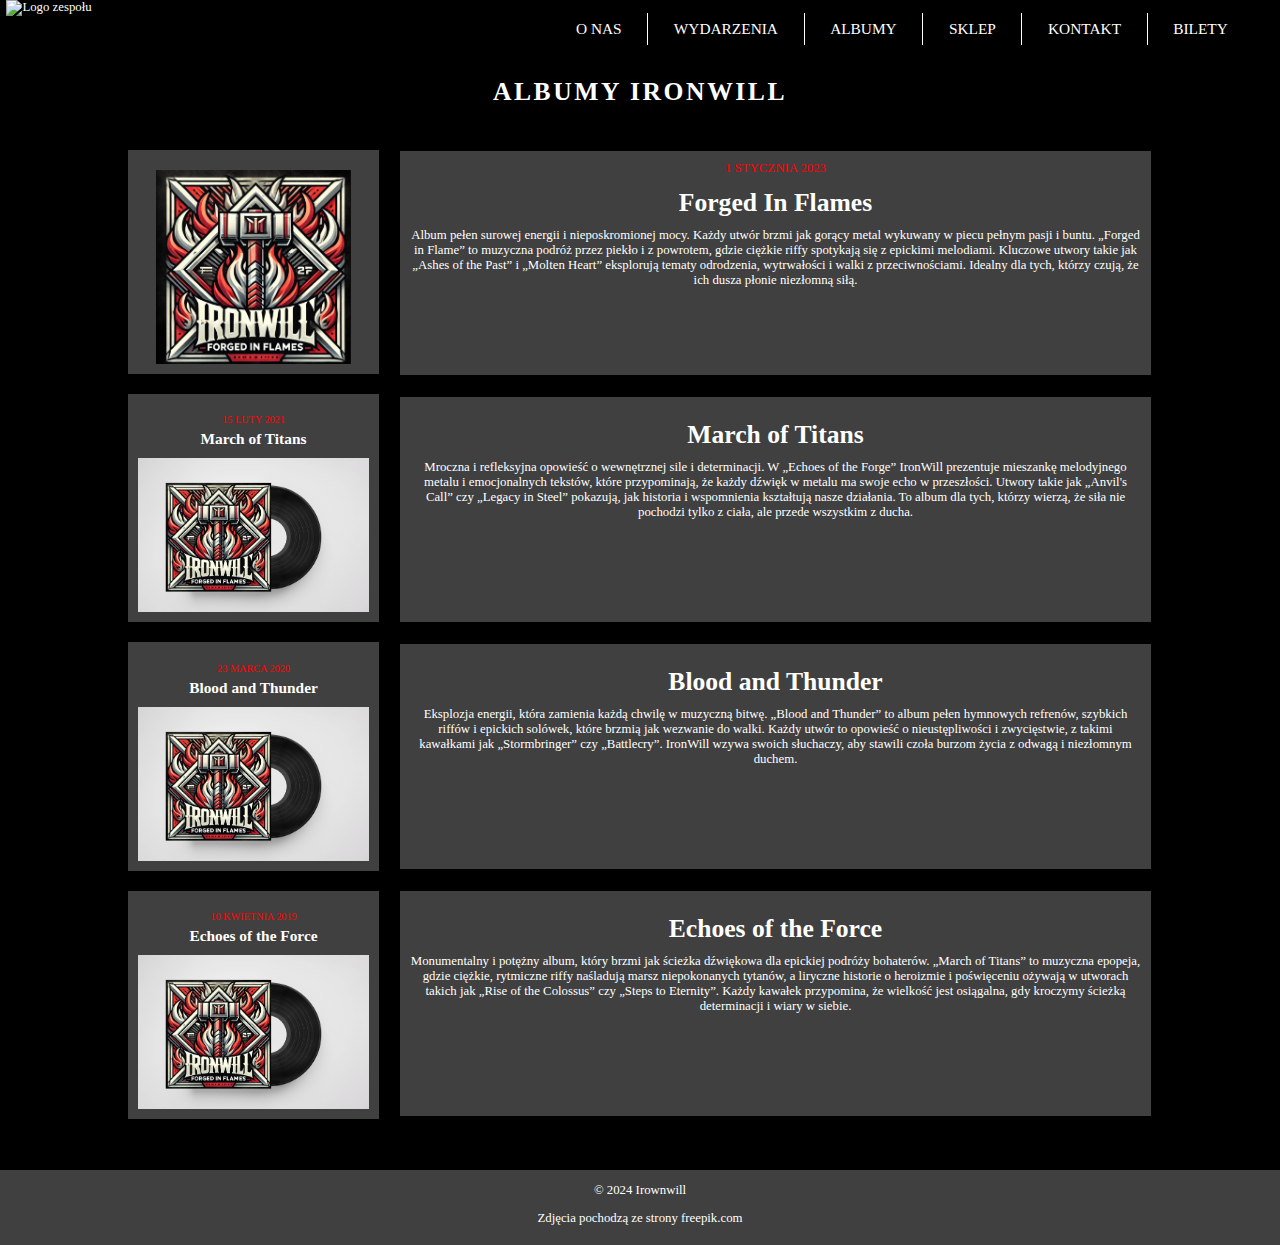
==== albumy.html @ 1b01db9c "commit" ====
<!DOCTYPE html>
<html lang="pl">
<head>
    <meta charset="utf-8">
    <title>Kontakt</title>
    <link rel="shortcut icon" href="img/ikona.png">
    <script src="jquery-3.7.1.min.js"></script>
    <link rel="stylesheet" href="index.css">
    <script defer src="index.js"></script>
</head>

<body>
    <header id="header">
        <nav id="logo_podstrona">
            <a href="index.html"><img src="img/logo_szerokie.jpg" alt="Logo zespołu"></a>
        </nav>

        <ul id="menu">
            <li>
                <a id="wysun">O NAS</a>
                <ul>
                    <li><a href="historia.html">HISTORIA</a></li>
                    <li><a href="ekipa.html">EKIPA</a></li>
                    <li><a href="galeria.html">GALERIA</a></li>
                </ul>
            </li>
            <li><a href="wydarzenia.html">WYDARZENIA</a></li>
            <li><a href="albumy.html">ALBUMY</a></li>
            <li><a href="sklep.html">SKLEP</a></li>
            <li><a href="kontakt.html">KONTAKT</a></li>
            <li><a href="https://www.kupbilecik.pl/" target="_blank">BILETY</a></li>
        </ul>
    </header>
    <main>
    <h1>ALBUMY IRONWILL </h1>
    <div class="container-albumy">
        <!-- Left Column -->
        <div class="left-column">
            <div class="album">

                <img src="img/FIF.png" alt="Forged In Flames" style="height:15.2vw;">
            </div>
            <div class="album">
                <p class="data-wydania">15 LUTY 2021</p>
                <a href="#" class="nazwa">March of Titans</a>
                <img src="img/ForgedInFlames.jpeg" alt="March of Titans" style="width:100%;">
            </div>
            <div class="album">
                <p class="data-wydania">23 MARCA 2020</p>
                <a href="#" class="nazwa">Blood and Thunder</a>
                <img src="img/ForgedInFlames.jpeg" alt="Blood and Thunder" style="width:100%;">
            </div>
            <div class="album">
                <p class="data-wydania">10 KWIETNIA 2019</p>
                <a href="#" class="nazwa">Echoes of the Force</a>
                <img src="img/ForgedInFlames.jpeg" alt="Echoes of the Force" style="width:100%;">
            </div>
        </div>
		
        <!-- Right Column -->
        <div class="right-column">
			<div class="description">
			   <a class="data-wydania">1 STYCZNIA 2023</a>
	           <h2>Forged In Flames</h2>
                <p>Album pełen surowej energii i nieposkromionej mocy. Każdy utwór brzmi jak gorący metal wykuwany w piecu pełnym pasji i buntu. „Forged in Flame” to muzyczna podróż przez piekło i z powrotem, gdzie ciężkie riffy spotykają się z epickimi melodiami. Kluczowe utwory takie jak „Ashes of the Past” i „Molten Heart” eksplorują tematy odrodzenia, wytrwałości i walki z przeciwnościami. Idealny dla tych, którzy czują, że ich dusza płonie niezłomną siłą.</p>
            </div>
            <div class="description">
                <h2>March of Titans</h2>
                <p>Mroczna i refleksyjna opowieść o wewnętrznej sile i determinacji. W „Echoes of the Forge” IronWill prezentuje mieszankę melodyjnego metalu i emocjonalnych tekstów, które przypominają, że każdy dźwięk w metalu ma swoje echo w przeszłości. Utwory takie jak „Anvil's Call” czy „Legacy in Steel” pokazują, jak historia i wspomnienia kształtują nasze działania. To album dla tych, którzy wierzą, że siła nie pochodzi tylko z ciała, ale przede wszystkim z ducha.</p>
            </div>
            <div class="description">
                <h2>Blood and Thunder</h2>
                <p>Eksplozja energii, która zamienia każdą chwilę w muzyczną bitwę. „Blood and Thunder” to album pełen hymnowych refrenów, szybkich riffów i epickich solówek, które brzmią jak wezwanie do walki. Każdy utwór to opowieść o nieustępliwości i zwycięstwie, z takimi kawałkami jak „Stormbringer” czy „Battlecry”. IronWill wzywa swoich słuchaczy, aby stawili czoła burzom życia z odwagą i niezłomnym duchem.</p>
            </div>
            <div class="description">
                <h2>Echoes of the Force</h2>
                <p>Monumentalny i potężny album, który brzmi jak ścieżka dźwiękowa dla epickiej podróży bohaterów. „March of Titans” to muzyczna epopeja, gdzie ciężkie, rytmiczne riffy naśladują marsz niepokonanych tytanów, a liryczne historie o heroizmie i poświęceniu ożywają w utworach takich jak „Rise of the Colossus” czy „Steps to Eternity”. Każdy kawałek przypomina, że wielkość jest osiągalna, gdy kroczymy ścieżką determinacji i wiary w siebie.</p>
            </div>
        </div>
    </div>
	</main>

    <footer class="footer">
        <div class="footer-line"></div>
        <p>&copy 2024 Irownwill</p>
        <p>Zdjęcia pochodzą ze strony freepik.com</p>
    </footer>
</body>
</html>
---- index.css ----
/* GLOBALNE */
body {
	margin: 0;
	padding: 0;
	font-size: 1vw;
	font-family: verdana;
	background-color: #000;
	position: relative;
}
#header {
	position: fixed;
	top: 0;
	width: 100%;
    display: flex;
    align-items: center;
    justify-content: space-between;
    background-color: #000;
	z-index: 1000;
}
a {
    color: #fff;
    text-decoration: none;
}
h1 {
	margin-top: 6vw;
	color: #fff;
	font-size: 2vw;
	padding: 0 2vw;
	letter-spacing: 0.2vw;
	z-index: 1;
    text-align: center;
	/*padding-left: 40vw;*/
}
#logo {
	position: absolute;
    top: 0;
    left: 0;
    padding: 0.5vw 0.5vw; 
}
#logo img {
	height: 5.5vw;
    width: 110%;	  
}
#menu {
    display: flex;
    margin-left: 35%;
	height: 2.5vw;
	padding: 0 0 0 8vw;
	width: 100%; 
	list-style: none;
    text-decoration: none;
}
#menu li {
    display: inline-block; 
    text-decoration: none;
    line-height: 2.5vw; 
    cursor: pointer;
    color: #fff;
    font-size: 1.2vw; 
	padding: 0 2vw 0 2vw;
	border-right: 0.15vw solid #fff;
}
#menu > li:last-child {
	border-right: none;
}
#menu li:hover {
	color: #000;
	background-image: linear-gradient(to right, white, #d9d9d9, #bfbfbf, #a6a6a6, #8c8c8c, #737373, #595959, #404040);
}
#menu li ul {
	display: none;
	position: absolute;
	top: 100%;
	left: 47.1%;
	transform: translateX(-50%);
	padding: 0.1vw 0;
	list-style: none;
	z-index: 1000;
	width: 8vw;
	text-align: center;
	background-color: rgba(0,0,0, 0.9);
    margin-top: -1.1vw;
}
#menu li ul li {
	display: block;
	text-decoration: none;
	color: #fff;
	line-height: 2.5vw;
	font-size: 1vw;
	text-align: center;
	cursor: pointer;
	padding-left: 1.6vw;
	transition: background-color 0.3s, color 0.3s;
	border: none;
}
#menu li ul li:hover {
	color: rgba(0,0,0, 0.7);
	background-image: linear-gradient(to right, white, #d9d9d9, #bfbfbf, #a6a6a6, #8c8c8c, #737373, #595959, #404040); 
}

.footer {
    text-align: center;
    font-size: 1vw;
    color: #fff;
    margin-top: 2vw;
	padding-bottom: 1vw;
    position: relative;
	background-color: #404040;
	height: 5vw;
}
.footer-line {
    width: 100%;
    height: 0.2vw;
    background-color: #000;
    margin-bottom: 1vw;
}

/* STRONA GŁÓWNA */
.overlay {
    position: absolute;
    bottom: 0;
    left: 0;
    right: 0;
    height: 5vw;
    background: linear-gradient(to top, rgba(0, 0, 0, 0.6), rgba(0, 0, 0, 0));
    pointer-events: none;
}
.toggle-btn {
    position: absolute;
    bottom: 0;
    right: 0;
    background: rgba(0, 0, 0, 0.6);
    color: #fff;
    /*font-weight: bold;*/
    cursor: pointer;
    font-size: 1.2vw;
    width: 10vw;
}
.toggle-btn:hover {
    color: #cc2900;
}
#slides .slide {
    position: relative;
	display: none;
	width: 100%;
	z-index: 1;
	margin-top: 4vw;
}
#slides .slide:first-child {
    display: block;
}

/* Strzałki */
#prev, #next {
    position: absolute;
    top: 20vw;
    transform: translateY(-50%);
    z-index: 10;
    color: rgb(208, 11, 14);
	background-color: rgba(0,0,0,0);
    border: none;
    font-size: 3vw;
    cursor: pointer;
    padding: 1vw;
    border-radius: 50%;
	display: block;
    opacity: 1 !important;
}
#prev {
    left: 1vw;
}
#next {
    right: 1vw;
}

/* Kropeczki */
#dots {
    position: absolute;
    top: 38vw;
    left: 50%;
    transform: translateX(-50%);
    display: flex;
    justify-content: center;
    gap: 0.8vw;
}
.dot {
    width: 0.8vw;
    height: 0.8vw;
    border-radius: 50%;
    background-color: rgba(208, 11, 14, 0.5); /* Czerwony, półprzezroczysty */
    cursor: pointer;
}
.dot.active {
    background-color: rgba(208, 11, 14, 1); /* Pełna czerwień dla aktywnej kropeczki */
}

/* Aktualności */
body.index-page h1 {
    margin-top: 2vw;
	/*padding-left: 40vw;*/
}
body.index-page .content {
    display: grid;
    grid-template-columns: repeat(2, 1fr);
    gap: 1vw;
    justify-content: center;
    padding: 1rem;
    cursor: pointer;
}
body.index-page .column {
    position: relative;
    padding: 1vw;
    border-radius: 0.5vw;
    transition: transform 0.3s ease-in-out;
    overflow: hidden; 
    max-height: 8vw; 
}
body.index-page .column:hover {
    transform: scale(1.02);
    box-shadow: 0 0.4vw 1vw rgba(0, 0, 0, 0.7);
	z-index: 0;
}
body.index-page .column h3 {
    margin: 0;
    color: #d00b0e;
    font-size: 1.2rem;
}
body.index-page .column p {
    font-size: 1.2vw;
    line-height: 1.6;
    color: #fff;
}
body.index-page .column a {
    color: #d00b0e;
    text-decoration: none;
    font-weight: bold;
}
body.index-page .column a:hover {
    text-decoration: underline;
}
body.index-page .column .text {
    display: block;
    overflow: hidden;
	max-height: 150px;
    position: relative;
    line-height: 1.6;
}
body.index-page .column.active {
    max-height: 20vw;
    transition: max-height 0.5s ease-in-out;
}
@media (max-width: 768px) {
    body.index-page .content {
        grid-template-columns: 1fr;
    }
}

/* HISTORIA */
body.history-page p {
    color: #fff;
    padding: 0.5vw 1.5vw;
    font-size: 1.2vw;
}
.grid {
    display: grid;
    grid-template-columns: repeat(auto-fill, minmax(20vw, 1fr));
    gap: 1vw;
    grid-auto-rows: 20vw;
    margin: 1vw 1.5vw;
    position: relative;
}
.grid-item {
    position: relative;
    overflow: hidden;
    transition: transform 0.3s ease-in-out, z-index 0.3s;
}
.grid-item img {
    width: 100%;
    height: 100%;
    object-fit: cover;
    display: block;
    transition: transform 0.3s ease-in-out, box-shadow 0.3s ease-in-out;
}
.grid-item:nth-child(2n) {
    grid-row: span 2;
}
.grid-item:hover {
    z-index: 10;
    transform: scale(1.5);
    overflow: visible;
}
.grid-item:hover img {
    object-fit: contain;
}

/* EKIPA */
#logo_podstrona {
	position: absolute;
    top: 0;
    left: 0;
    z-index: 1;
    padding: 0 0.5vw; 
}
#logo_podstrona img {
	height: 4.5vw;
    width: 110%;
}
.team-gallery {
	margin-top: 2vw;
    display: grid;
    grid-template-columns: repeat(auto-fit, minmax(30vw, 1fr));
    gap: 1vw;
    padding: 1rem;
	z-index:0;
}
.team-member {
    background: #404040;
    border-radius: 0.5vw;
    box-shadow: 0 0.2vw 0.5vw rgba(0, 0, 0, 0.5);
    text-align: center;
    padding: 1vw 0.5vw;
    transition: transform 0.3s, box-shadow 0.3s;
}
.team-member:hover {
    transform: scale(1.02);
    box-shadow: 0 0.4vw 1vw rgba(0, 0, 0, 0.7);
	z-index: 0;
}
.team-member img {
    max-width: 90%;
    border-radius: 50%;
    margin-bottom: 1vw;
}
.team-member h3 {
    margin: 0.5rem 0;
    color: #d00b0e;
    font-size: 1.2rem;
}
.team-member p {
    margin: 0;
    color: #fff;
    font-size: 0.9vw;
    line-height: 1.5;
}

/* GALERIA */
#slideshow-container {
    display: flex;
    flex-direction: column;
    align-items: center;
    justify-content: center;
    margin-top: 1.5vw;
}
#slideshow {
    position: relative;
    overflow: hidden;
    display: flex;
    align-items: center;
    justify-content: center;
}
#slideshow img {
    max-width: 60vw;
    max-height: 40vw;
}
#pasek {
    display: flex;
    justify-content: center;
    margin: 2vw auto 2vw auto;
    gap: 0.5vw;
}
.sml {
    height: 5vw;
    cursor: pointer;
}
#slideshow .slide {
    display: none;
}
#slideshow .slide:first-child {
    display: block;
}

/* SKLEP */
#merch {
    padding-bottom: 1vw;
    margin: 0 2%;
    font-family: verdana;
    font-size: 2.5vw;
    font-weight: bold;
    color: #fff;
    letter-spacing: 0.3vw;
    text-align: center;
}
.article {
    position: relative;
    background: #404040;
    border-radius: 0.5vw;
    box-shadow: 0 0.2vw 0.5vw rgba(0, 0, 0, 0.5);
    transition: transform 0.3s, box-shadow 0.3s;
}
.article img {
    width: 100%;
    height: auto;
    border-radius: 0.5vw;
}
body {
	margin: 0;
	padding: 0;
	font-size: 1vw;
	font-family: verdana;
	background-color: #000;
	position: relative;
}
.content {
    margin-top: 2vw;
	display: grid;
    grid-template-columns: repeat(auto-fit, minmax(30vw, 1fr));
    gap: 1vw;
    padding: 1rem;
}
.column {
    flex: 1;
	height: 20vw;
    padding: 1vw;
    background-color: #404040;
    border: 0.2vw solid #000;
	color: #fff;
}
.article:hover {
	transform: scale(1.02);
    box-shadow: 0 0.4vw 1vw rgba(0,0,0, 0.7);
}
.article .dane {
    position: absolute;
    top: 0;
    left: 0;
    width: 100%;
    height: 100%;
    background: linear-gradient(to top, rgba(0, 0, 0, 0.8), rgba(0, 0, 0, 0));
    display: flex;
    flex-direction: column;
    justify-content: flex-end;
    align-items: left;
    opacity: 0;
    transition: opacity 0.3s ease-in-out;
    padding-bottom: 2vw;
}
.article .dane .product-name {
    color: #fff;
    font-size: 1.5vw;
    margin: 0 1vw;
    text-align: left; 
}
.article .dane .product-price {
    color: #d00b0e;
    font-size: 1.2vw;
    margin: 0.5vw 1vw 1vw 1vw;
    text-align: left;
}
.article:hover .dane {
    opacity: 1;
}

/* WYDARZENIA */
#map { 
	height: 40vw; 
	width: 50vw;
	margin: auto;
}
.custom-popup .leaflet-popup-content-wrapper {
    background: #000;
    color: #fff;
    font-size: 1vw;
    line-height: 1.8vw;
    border-radius: 0.5vw;
    padding: 0.05vw;
}

/*.calendar-title {
    text-align: center;
    margin: 20px 0;
    font-size: 32px;
    font-weight: bold;
    color: #cc2900;
    padding-top: 7vw;
}
.calendar-container {
    max-width: 800px;
    margin: 20px auto;
    background: #fff;
    box-shadow: 0 4px 8px rgba(0, 0, 0, 0.1);
    border-radius: 8px;
    overflow: hidden;
    padding: 20px;
}
.calendar-grid {
    display: grid;
    grid-template-columns: repeat(auto-fill, minmax(200px, 1fr));
    gap: 20px;
}
.event-item {
    background-color: #333;
    border: 1px solid #ddd;
    border-radius: 8px;
    padding: 20px;
    position: relative;
    display: flex;
    flex-direction: column;
    justify-content: space-between;
    transition: transform 0.2s ease, box-shadow 0.2s ease;
}
.event-item:hover {
    transform: scale(1.05);
    box-shadow: 0 6px 12px rgba(0, 0, 0, 0.2);
}
.event-item:hover .overlay {
    opacity: 1;
}
.event-date {
    font-size: 18px;
    color: #fff;
    font-weight: bold;
    margin-bottom: 10px;
}
.event-details {
    font-size: 16px;
    color: #fff;
    margin-bottom: 5px;
}
.event-location {
    font-style: italic;
    color: #cc2900;
}
.overlay {
    position: absolute;
    top: 0;
    left: 0;
    width: 100%;
    height: 100%;
    background-color: rgba(0, 0, 0, 0.4);
    color: #000;
    opacity: 0;
    transition: opacity 0.3s ease;
    display: flex;
    justify-content: flex-end;
    align-items: flex-end;
    padding: 10px;
    border-radius: 8px;
    box-sizing: border-box;
}
.overlay a {
    color: #fff;
    text-decoration: underline;
    font-size: 14px;
}*/

/* KONTAKT */
.contact-form {
    display: flex;
    flex-direction: column;
    gap: 1vw;
    background-color: #404040;
    padding: 0.7vw 1.5vw 1.5vw;
    border-radius: 0.5vw;
    box-shadow: 0 0.4vw 1vw rgba(0, 0, 0, 0.7);
    color: #fff;
    width: 60%;
    margin: 0vw auto 2vw;
}
.contact-form label {
    font-size: 1.4vw;
    margin-top: 0.5vw;
}
.contact-form input, .contact-form select, .contact-form textarea {
    font-size: 1.2vw;
    padding: 0.5vw;
    border: 0.1vw solid #000;
    border-radius: 0.5vw;
    background-color: #333;
    color: #fff;
}
.contact-form textarea {
    resize: vertical;
}
.contact-form button {
    font-size: 1.5vw;
    padding: 0.8vw;
    background-color: #d00b0e;
    color: #fff;
    border: none;
    border-radius: 0.5vw;
    cursor: pointer;
    transition: background-color 0.3s ease;
    padding: 0.8vw;
}
.contact-form button:hover {
    background-color: #a6000b;
}
/*Albumy*/

.container-albumy {
	display: flex;
	width: 80%;
	max-width: 1200px;
	gap: 20px;
	padding: 2vw 0 2vw 10vw;
}

.left-column {
	flex: 1;
	max-width: 25%;
	display: flex;
	flex-direction: column;
	gap: 20px;
	height: 16vw;
}

.right-column {
	flex: 3;
	max-width: 75%;
	display: flex;
	flex-direction: column;
	gap: 20px;
}

.album {
	text-align: center;
	padding: 10px;
	border: 1px solid #black;
	background-color: #404040;
}

.album img {
	max-width: 100%;
	height: auto;
	display: block;
	margin: 10px auto 0;
}

.album .data-wydania {
	color: red;
	font-size: 0.8vw;
	margin-bottom: 5px;
}

.album .nazwa {
	font-weight: bold;
	color: white;
	text-decoration: none;
	font-size: 1.2vw;
}

.album .nazwa:hover {
	text-decoration: underline;
}

.description {
	padding: 10px;
	background-color: #404040;
	border: 1px solid black;
	height: 16vw; 
	text-align: center;
}

.description h2 {
	margin-bottom: 10px;
	margin-top: 1vw;
	font-size: 2vw;
	color: white;
}
.description h2:hover {
	text-decoration: underline;
}

.description p {
	margin: 0;
	font-size: 1vw;
	color: white;
}
.description a {
	margin: 0;
	font-size: 1vw;
	color: red;
	margin-bottom: 0;
}
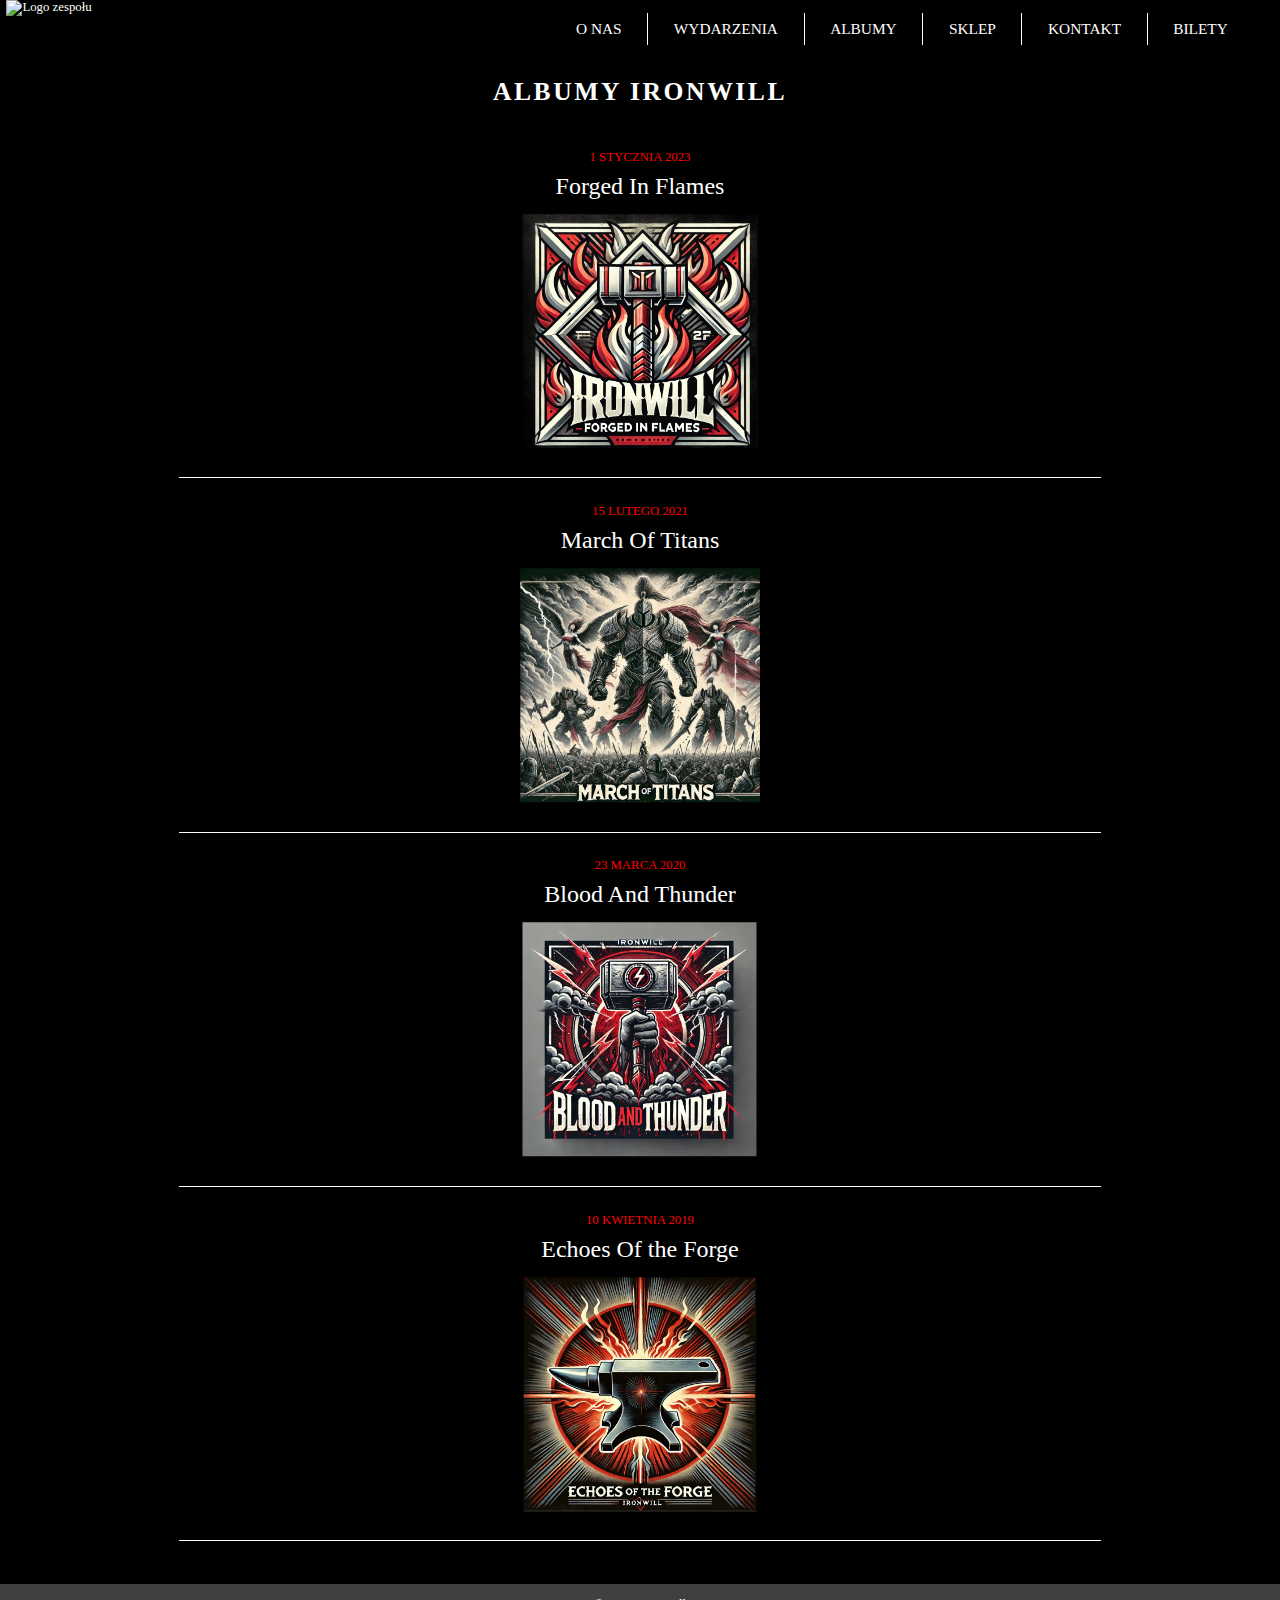
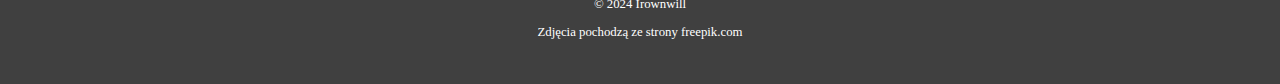
==== commit 18e449bb: "Albumyyy" ====
--- a/albumy.html
+++ b/albumy.html
@@ -33,57 +33,96 @@
     </header>
     <main>
     <h1>ALBUMY IRONWILL </h1>
-    <div class="container-albumy">
-        <!-- Left Column -->
-        <div class="left-column">
-            <div class="album">
+       <div class= "zawartosc">
 
-                <img src="img/FIF.png" alt="Forged In Flames" style="height:15.2vw;">
-            </div>
-            <div class="album">
-                <p class="data-wydania">15 LUTY 2021</p>
-                <a href="#" class="nazwa">March of Titans</a>
-                <img src="img/ForgedInFlames.jpeg" alt="March of Titans" style="width:100%;">
-            </div>
-            <div class="album">
-                <p class="data-wydania">23 MARCA 2020</p>
-                <a href="#" class="nazwa">Blood and Thunder</a>
-                <img src="img/ForgedInFlames.jpeg" alt="Blood and Thunder" style="width:100%;">
-            </div>
-            <div class="album">
-                <p class="data-wydania">10 KWIETNIA 2019</p>
-                <a href="#" class="nazwa">Echoes of the Force</a>
-                <img src="img/ForgedInFlames.jpeg" alt="Echoes of the Force" style="width:100%;">
-            </div>
-        </div>
-		
-        <!-- Right Column -->
-        <div class="right-column">
-			<div class="description">
-			   <a class="data-wydania">1 STYCZNIA 2023</a>
-	           <h2>Forged In Flames</h2>
-                <p>Album pełen surowej energii i nieposkromionej mocy. Każdy utwór brzmi jak gorący metal wykuwany w piecu pełnym pasji i buntu. „Forged in Flame” to muzyczna podróż przez piekło i z powrotem, gdzie ciężkie riffy spotykają się z epickimi melodiami. Kluczowe utwory takie jak „Ashes of the Past” i „Molten Heart” eksplorują tematy odrodzenia, wytrwałości i walki z przeciwnościami. Idealny dla tych, którzy czują, że ich dusza płonie niezłomną siłą.</p>
-            </div>
-            <div class="description">
-                <h2>March of Titans</h2>
-                <p>Mroczna i refleksyjna opowieść o wewnętrznej sile i determinacji. W „Echoes of the Forge” IronWill prezentuje mieszankę melodyjnego metalu i emocjonalnych tekstów, które przypominają, że każdy dźwięk w metalu ma swoje echo w przeszłości. Utwory takie jak „Anvil's Call” czy „Legacy in Steel” pokazują, jak historia i wspomnienia kształtują nasze działania. To album dla tych, którzy wierzą, że siła nie pochodzi tylko z ciała, ale przede wszystkim z ducha.</p>
-            </div>
-            <div class="description">
-                <h2>Blood and Thunder</h2>
-                <p>Eksplozja energii, która zamienia każdą chwilę w muzyczną bitwę. „Blood and Thunder” to album pełen hymnowych refrenów, szybkich riffów i epickich solówek, które brzmią jak wezwanie do walki. Każdy utwór to opowieść o nieustępliwości i zwycięstwie, z takimi kawałkami jak „Stormbringer” czy „Battlecry”. IronWill wzywa swoich słuchaczy, aby stawili czoła burzom życia z odwagą i niezłomnym duchem.</p>
-            </div>
-            <div class="description">
-                <h2>Echoes of the Force</h2>
-                <p>Monumentalny i potężny album, który brzmi jak ścieżka dźwiękowa dla epickiej podróży bohaterów. „March of Titans” to muzyczna epopeja, gdzie ciężkie, rytmiczne riffy naśladują marsz niepokonanych tytanów, a liryczne historie o heroizmie i poświęceniu ożywają w utworach takich jak „Rise of the Colossus” czy „Steps to Eternity”. Każdy kawałek przypomina, że wielkość jest osiągalna, gdy kroczymy ścieżką determinacji i wiary w siebie.</p>
-            </div>
-        </div>
-    </div>
+			<a class="data-wydania">1 STYCZNIA 2023</a>
+			<a id="toggleBtnAlbumy1" class="nazwa">Forged In Flames</a>
+			<div class="album">
+				<img src="img/albumy/FIF.png" alt="Forged In Flames">
+			</div>
+			<div id="overlayAlbumy1" class="overlayAlbumy"></div>
+			<div id="descriptionAlbumy1" class="description">
+				<p>Album pełen surowej energii i nieposkromionej mocy. Każdy utwór brzmi jak gorący metal wykuwany w piecu pełnym pasji i buntu. „Forged in Flame” to muzyczna podróż przez piekło i z powrotem, gdzie ciężkie riffy spotykają się z epickimi melodiami. Kluczowe utwory takie jak <br>
+				„Ashes of the Past” i „Molten Heart” eksplorują tematy odrodzenia, wytrwałości i walki z przeciwnościami. Idealny dla tych, którzy czują, że ich dusza płonie niezłomną siłą.</p>
+			</div>
+			
+			<a class="data-wydania">15 LUTEGO 2021</a>
+			<a id="toggleBtnAlbumy4" class="nazwa">March Of Titans</a>
+			<div class="album">
+				<img src="img/albumy/MarchOfTitans.png" alt="March of Titans">
+			</div>
+			<div id="overlayAlbumy4" class="overlayAlbumy"></div>
+			<div id="descriptionAlbumy4" class="description">
+			<p>Mroczna i refleksyjna opowieść o wewnętrznej sile i determinacji. W „Echoes of the Forge” IronWill prezentuje mieszankę melodyjnego metalu i emocjonalnych tekstów, które przypominają, że każdy dźwięk w metalu ma swoje echo w przeszłości. Utwory takie jak „Anvil's Call” <br> czy „Legacy in Steel” pokazują, jak historia i wspomnienia kształtują nasze działania. To album dla tych, którzy wierzą, że siła nie pochodzi tylko z ciała, ale przede wszystkim z ducha.</p>
+			</div>
+			
+			<a class="data-wydania">23 MARCA 2020</a>
+			<a id="toggleBtnAlbumy2" class="nazwa">Blood And Thunder</a>
+			<div class="album">
+				<img src="img/albumy/BloodAndThunder.png" alt="Blood and Thunder">
+			</div>
+			<div id="overlayAlbumy2" class="overlayAlbumy"></div>
+			<div id="descriptionAlbumy2" class="description">
+			<p>Eksplozja energii, która zamienia każdą chwilę w muzyczną bitwę. „Blood and Thunder” to album pełen hymnowych refrenów, szybkich riffów i epickich solówek, które brzmią jak wezwanie do walki. Każdy utwór to opowieść o nieustępliwości i zwycięstwie, z takimi kawałkami jak „Stormbringer” czy „Battlecry”. IronWill wzywa swoich słuchaczy, aby stawili czoła burzom życia z odwagą i niezłomnym duchem.</p>
+			</div>
+
+			<a class="data-wydania">10 KWIETNIA 2019</a>
+			<a id="toggleBtnAlbumy3" class="nazwa">Echoes Of the Forge</a>
+			<div class="album">
+				<img src="img/albumy/EchoesOfTheForge.png" alt="Echoes of the Forge">
+			</div>
+			<div id="overlayAlbumy3" class="overlayAlbumy"></div>
+			<div id="descriptionAlbumy3" class="description">
+			<p>Monumentalny i potężny album, który brzmi jak ścieżka dźwiękowa dla epickiej podróży bohaterów. „March of Titans” to muzyczna epopeja, gdzie <br> ciężkie, rytmiczne riffy naśladują marsz niepokonanych tytanów, a liryczne historie o heroizmie i poświęceniu ożywają w utworach takich jak <br> „Rise of the Colossus” czy „Steps to Eternity”. Każdy kawałek przypomina, że wielkość jest osiągalna, gdy kroczymy ścieżką determinacji i wiary w siebie.</p>
+			</div>
+	
+		/div>
 	</main>
+<script> 
+    function toggleTextAlbumy(toggleBtnAlbumyId, descriptionAlbumyId, overlayAlbumyId) {
+        const toggleBtnAlbumy = document.getElementById(toggleBtnAlbumyId);
+        const descriptionAlbumy = document.getElementById(descriptionAlbumyId);
+        const overlayAlbumy = document.getElementById(overlayAlbumyId);
+
+        toggleBtnAlbumy.addEventListener('click', function() {
+            if (descriptionAlbumy.style.maxHeight === '0px' || descriptionAlbumy.style.maxHeight === '') {
+                descriptionAlbumy.style.maxHeight = '250px'; 
+                overlayAlbumy.style.height = '10px'; 
+            } else {
+                descriptionAlbumy.style.maxHeight = '0px'; 
+                overlayAlbumy.style.height = '0px';
+            }
+        });
+    }
+
+    document.addEventListener("DOMContentLoaded", function () {
+        const descriptionAlbumy = document.getElementById('descriptionAlbumy1');
+        descriptionAlbumy.style.maxHeight = '0px'; 
+        toggleTextAlbumy('toggleBtnAlbumy1', 'descriptionAlbumy1', 'overlayAlbumy1');
+    });
+	document.addEventListener("DOMContentLoaded", function () {
+        const descriptionAlbumy = document.getElementById('descriptionAlbumy4');
+        descriptionAlbumy.style.maxHeight = '0px'; 
+        toggleTextAlbumy('toggleBtnAlbumy4', 'descriptionAlbumy4', 'overlayAlbumy4');
+    });
+	document.addEventListener("DOMContentLoaded", function () {
+        const descriptionAlbumy = document.getElementById('descriptionAlbumy2');
+        descriptionAlbumy.style.maxHeight = '0px'; 
+        toggleTextAlbumy('toggleBtnAlbumy2', 'descriptionAlbumy2', 'overlayAlbumy2');
+    });
+	document.addEventListener("DOMContentLoaded", function () {
+        const descriptionAlbumy = document.getElementById('descriptionAlbumy3');
+        descriptionAlbumy.style.maxHeight = '0px'; 
+        toggleTextAlbumy('toggleBtnAlbumy3', 'descriptionAlbumy3', 'overlayAlbumy3');
+    });
+</script>
+
 
     <footer class="footer">
         <div class="footer-line"></div>
         <p>&copy 2024 Irownwill</p>
         <p>Zdjęcia pochodzą ze strony freepik.com</p>
     </footer>
+	
 </body>
 </html>--- a/index.css
+++ b/index.css
@@ -1,4 +1,5 @@
 /* GLOBALNE */
+
 body {
 	margin: 0;
 	padding: 0;
@@ -6,6 +7,7 @@
 	font-family: verdana;
 	background-color: #000;
 	position: relative;
+	
 }
 #header {
 	position: fixed;
@@ -103,7 +105,8 @@
     font-size: 1vw;
     color: #fff;
     margin-top: 2vw;
-	padding-bottom: 1vw;
+	margin-botom: 0vw;
+	padding-bottom: 3vw;
     position: relative;
 	background-color: #404040;
 	height: 5vw;
@@ -112,7 +115,8 @@
     width: 100%;
     height: 0.2vw;
     background-color: #000;
-    margin-bottom: 1vw;
+    margin-bottom: 0.5vw;
+	
 }
 
 /* STRONA GŁÓWNA */
@@ -597,88 +601,77 @@
 }
 /*Albumy*/
 
-.container-albumy {
-	display: flex;
-	width: 80%;
-	max-width: 1200px;
-	gap: 20px;
-	padding: 2vw 0 2vw 10vw;
-}
-
-.left-column {
-	flex: 1;
-	max-width: 25%;
-	display: flex;
-	flex-direction: column;
-	gap: 20px;
-	height: 16vw;
-}
-
-.right-column {
-	flex: 3;
-	max-width: 75%;
-	display: flex;
-	flex-direction: column;
-	gap: 20px;
-}
-
-.album {
+.zawartosc {
 	text-align: center;
-	padding: 10px;
-	border: 1px solid #black;
-	background-color: #404040;
+
+}
+
+.data-wydania {
+	color: red;
+	font-size: 0.8rem;
+	display: block;
+	margin-bottom: 0.5rem;
+    margin-left: 14vw;
+	margin-right: 14vw;
+	padding-top: 2vw;
+	border-top: solid white 0.05vw;
+}
+.data-wydania:first-child{
+	border-top: none;
+}
+
+
+.nazwa {
+	color: white;
+	font-size: 1.5rem;
+	text-decoration: none;
+	cursor: pointer;
+	display: inline-block;
+	margin-bottom: 1rem;
+	
+}
+
+.nazwa:hover {
+	text-decoration: underline;
 }
 
 .album img {
-	max-width: 100%;
-	height: auto;
+	height: 15.2vw;
 	display: block;
-	margin: 10px auto 0;
-}
-
-.album .data-wydania {
-	color: red;
-	font-size: 0.8vw;
-	margin-bottom: 5px;
-}
-
-.album .nazwa {
-	font-weight: bold;
+	margin: 0 auto;
+	padding-bottom: 2.5vw;
+	padding-top: 1.5vw;
+	transform: scale(1.2);
+}
+.album img:hover{
+	z-index: 10;
+    transform: scale(1.24);
+    overflow: visible;
+}
+
+.description {
+	font-size: 0.7rem;
+	max-height: 0;
+	overflow: hidden;
+	transition: max-height 0.5s ease;
+	margin-top: 1rem;
+	margin-left: 14vw;
+	margin-right: 14vw;
+	
+}
+
+.description p {
 	color: white;
-	text-decoration: none;
-	font-size: 1.2vw;
-}
-
-.album .nazwa:hover {
-	text-decoration: underline;
-}
-
-.description {
-	padding: 10px;
-	background-color: #404040;
-	border: 1px solid black;
-	height: 16vw; 
-	text-align: center;
-}
-
-.description h2 {
-	margin-bottom: 10px;
-	margin-top: 1vw;
-	font-size: 2vw;
-	color: white;
-}
-.description h2:hover {
-	text-decoration: underline;
-}
-
-.description p {
 	margin: 0;
-	font-size: 1vw;
-	color: white;
-}
-.description a {
-	margin: 0;
-	font-size: 1vw;
-	color: red;
-	margin-bottom: 0;
-}
+	padding-bottom: 2vw;
+	width: 70vw;
+}
+.description:last-child{
+	border-bottom: solid white 0.05vw;
+}
+
+.overlayAlbumy {
+	height: 0;
+	background: rgba(0, 0, 0, 0.5);
+	transition: height 0.5s ease;
+}
